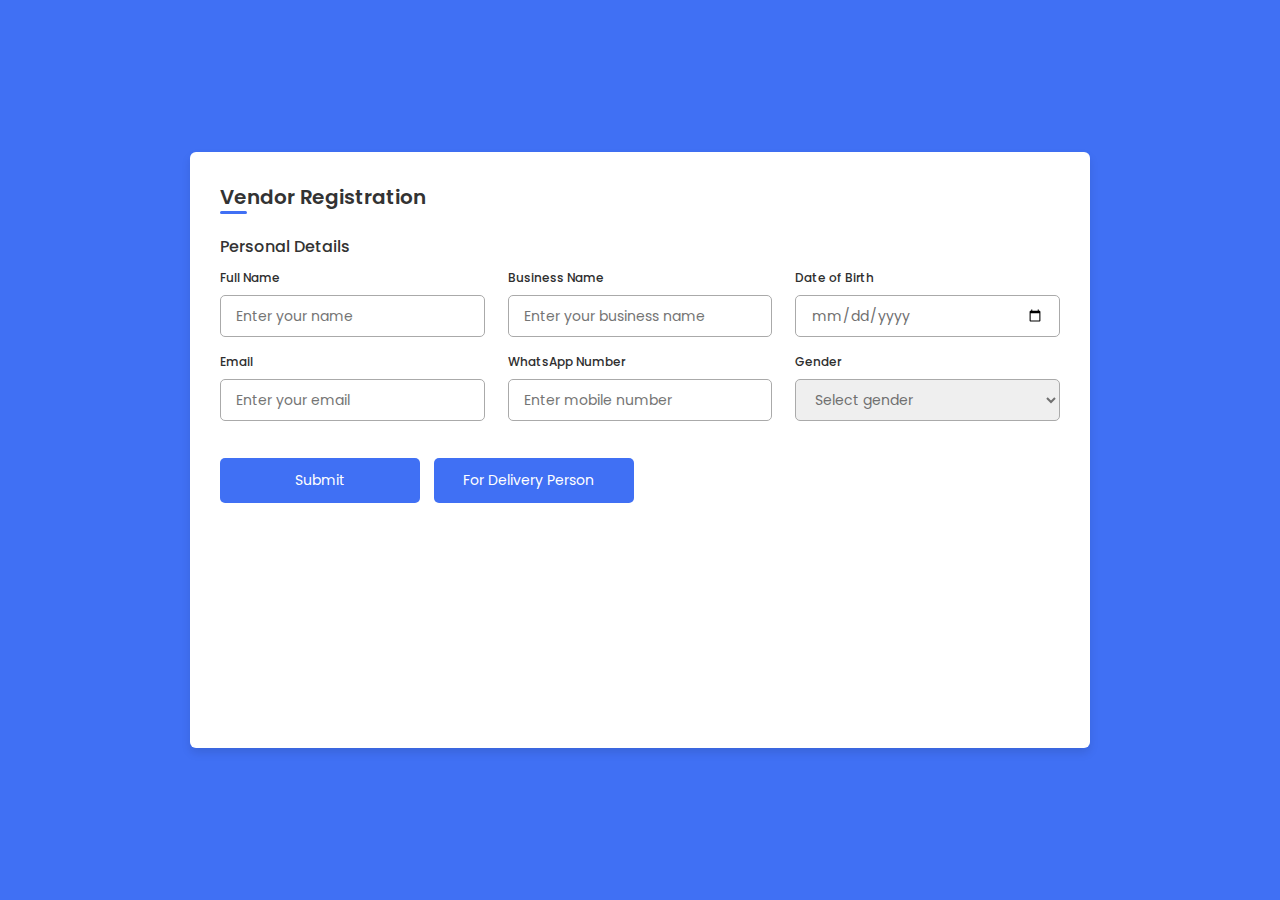
==== Registration Form/index.html @ 4ee48084 "Initial commit" ====
<!DOCTYPE html>
<html lang="en">
<head>
    <meta charset="UTF-8">
    <meta http-equiv="X-UA-Compatible" content="IE=edge">
    <meta name="viewport" content="width=device-width, initial-scale=1.0">
    
    <!----======== CSS ======== -->
    <link rel="stylesheet" href="style.css">
     
    <!----===== Iconscout CSS ===== -->
    <link rel="stylesheet" href="https://unicons.iconscout.com/release/v4.0.0/css/line.css">

    <title>Stackchow | Careers</title> 
</head>
<body>
    <div class="container">
        <header id="header"></header>

        <form action="#">
            <div class="form first">
                <div class="details personal">
                    <span class="title">Personal Details</span>

                    <div class="fields">
                        <div class="input-field">
                            <label>Full Name</label>
                            <input type="text" placeholder="Enter your name" required>
                        </div>

                        <div class="input-field">
                            <label>Business Name</label>
                            <input type="text" placeholder="Enter your business name" required>
                        </div>

                        <div class="input-field">
                            <label>Date of Birth</label>
                            <input type="date" placeholder="Enter birth date" required>
                        </div>

                        <div class="input-field">
                            <label>Email</label>
                            <input type="text" placeholder="Enter your email" required>
                        </div>

                        <div class="input-field">
                            <label>WhatsApp Number</label>
                            <input placeholder="Enter mobile number" required>
                        </div>

                        <div class="input-field">
                            <label>Gender</label>
                            <select required>
                                <option disabled selected>Select gender</option>
                                <option>Male</option>
                                <option>Female</option>
                                <option>Others</option>
                            </select>
                        </div>

                    </div>
                </div>

                <!-- <div class="details ID">
                    <span class="title">Identity Details</span>

                    <div class="fields">
                        <div class="input-field">
                            <label>ID Type</label>
                            <input type="text" placeholder="Enter ID type" required>
                        </div>

                        <div class="input-field">
                            <label>ID Number</label>
                            <input type="number" placeholder="Enter ID number" required>
                        </div>

                        <div class="input-field">
                            <label>Issued Authority</label>
                            <input type="text" placeholder="Enter issued authority" required>
                        </div>

                        <div class="input-field">
                            <label>Issued State</label>
                            <input type="text" placeholder="Enter issued state" required>
                        </div>

                        <div class="input-field">
                            <label>Issued Date</label>
                            <input type="date" placeholder="Enter your issued date" required>
                        </div>

                        <div class="input-field">
                            <label>Expiry Date</label>
                            <input type="date" placeholder="Enter expiry date" required>
                        </div>
                    </div>

                </div>  -->
                <div class="buttons">
                    <button class="sumbit">
                        <span class="btnText">Submit</span>
                    </button>

                    <button class="nextBtn">
                        <span class="btnText">For Delivery Person</span>
                        <i class="uil uil-navigator"></i>
                    </button>
                </div>
            </div>
        
            <div class="form second">
                
                <div class="details address">
                    <span class="title">Address Details</span>

                    <div class="fields">
                        <div class="input-field">
                            <label>First name</label>
                            <input type="text" placeholder="Enter your first name" required>
                        </div>

                        <div class="input-field">
                            <label>Last name</label>
                            <input type="text" placeholder="Enter your surname" required>
                        </div>

                        <div class="input-field">
                            <label>Age</label>
                            <input type="number" placeholder="Enter age" required>
                        </div>

                        <div class="input-field">
                            <label>Address</label>
                            <input type="text" placeholder="Enter address" required>
                        </div>

                        <div class="input-field">
                            <label>Means of Id(NIN)</label>
                            <input type="text" placeholder="Enter NIN" required>
                        </div>

                        <div class="input-field">
                            <label>Upload Image of NIN Slip/card</label>
                            <input type='file'/>
                        </div>

                        <div class="input-field">
                            <label>WhatsApp Number</label>
                            <input type="number" placeholder="Enter your whatsApp number" required>
                        </div>

                        <div class="input-field">
                            <label>Email</label>
                            <input type="text" placeholder="Enter your email" required>
                        </div>

                        
                        <div class="input-field">
                            <label>Social media</label>
                            <select required>
                                <option disabled selected>Select social media</option>
                                <option>Twitter</option>
                                <option>Facebook</option>
                                <option>Instagram</option>
                            </select>
                        </div>

                        <div class="input-field">
                            <label>Social media username</label>
                            <input type="text" placeholder="Enter username" required>
                        </div>
                    </div>
                </div>

                <div class="account-details">
                    <span class="title">Account Details</span>

                    <div class="fields">
                        <div class="input-field">
                            <label>Bank Name</label>
                            <input type="text" placeholder="Enter bank name" required>
                        </div>

                        <div class="input-field">
                            <label>Account Name</label>
                            <input type="text" placeholder="Enter account name" required>
                        </div>

                        <div class="input-field">
                            <label>Account Number</label>
                            <input type="text" placeholder="Enter account number" required>
                        </div>      
                        
                        

                    </div>

                    <div class="buttons">
                        <div class="backBtn">
                            <i class="uil uil-navigator"></i>
                            <span class="btnText">Back</span>
                        </div>
                        
                        <button class="sumbit">
                            
                            <span class="btnText">Submit</span>
                            <i class="uil uil-navigator"></i>
                        </button>
                    </div>

                </div> 
            </div>
        </form>
    </div>

    <script src="script.js"></script>
</body>
</html>
---- Registration Form/style.css ----
/* ===== Google Font Import - Poppins ===== */
@import url('https://fonts.googleapis.com/css2?family=Poppins:wght@200;300;400;500;600&display=swap');
*{
    margin: 0;
    padding: 0;
    box-sizing: border-box;
    font-family: 'Poppins', sans-serif;
}
body{
    min-height: 100vh;
    display: flex;
    align-items: center;
    justify-content: center;
    background: #4070f4;
}
.container{
    position: relative;
    max-width: 900px;
    width: 100%;
    border-radius: 6px;
    padding: 30px;
    margin: 0 15px;
    background-color: #fff;
    box-shadow: 0 5px 10px rgba(0,0,0,0.1);
}
.container header{
    position: relative;
    font-size: 20px;
    font-weight: 600;
    color: #333;
}
.container header::before{
    content: "";
    position: absolute;
    left: 0;
    bottom: -2px;
    height: 3px;
    width: 27px;
    border-radius: 8px;
    background-color: #4070f4;
}
.container form{
    position: relative;
    margin-top: 16px;
    min-height: 490px;
    background-color: #fff;
    overflow: hidden;
}
.container form .form{
    position: absolute;
    background-color: #fff;
    transition: 0.3s ease;
}


.container form .form.second{
    opacity: 0;
    pointer-events: none;
    transform: translateX(100%);
}
form.secActive .form.second{
    opacity: 1;
    pointer-events: auto;
    transform: translateX(0);
}
form.secActive .form.first{
    opacity: 0;
    pointer-events: none;
    transform: translateX(-100%);
}
.container form .title{
    display: block;
    margin-bottom: 8px;
    font-size: 16px;
    font-weight: 500;
    margin: 6px 0;
    color: #333;
}
.container form .fields{
    display: flex;
    align-items: center;
    justify-content: space-between;
    flex-wrap: wrap;
}
form .fields .input-field{
    display: flex;
    width: calc(100% / 3 - 15px);
    flex-direction: column;
    margin: 4px 0;
}
.input-field label{
    font-size: 12px;
    font-weight: 500;
    color: #2e2e2e;
}
.input-field input, select{
    outline: none;
    font-size: 14px;
    font-weight: 400;
    color: #333;
    border-radius: 5px;
    border: 1px solid #aaa;
    padding: 0 15px;
    height: 42px;
    margin: 8px 0;
}
.input-field input :focus,
.input-field select:focus{
    box-shadow: 0 3px 6px rgba(0,0,0,0.13);
}
.input-field select,
.input-field input[type="date"]{
    color: #707070;
}
.input-field input[type="date"]:valid{
    color: #333;
}
.container form button, .backBtn{
    display: flex;
    align-items: center;
    justify-content: center;
    height: 45px;
    max-width: 200px;
    width: 100%;
    border: none;
    outline: none;
    color: #fff;
    border-radius: 5px;
    margin: 25px 0;
    background-color: #4070f4;
    transition: all 0.3s linear;
    cursor: pointer;
}
.container form .btnText{
    font-size: 14px;
    font-weight: 400;
}
form button:hover{
    background-color: #265df2;
}
form button i,
form .backBtn i{
    margin: 0 6px;
}
form .backBtn i{
    transform: rotate(180deg);
}
form .buttons{
    display: flex;
    align-items: center;
}
form .buttons button , .backBtn{
    margin-right: 14px;
}

@media (max-width: 750px) {
    .container form{
        overflow-y: scroll;
    }
    .container form::-webkit-scrollbar{
       display: none;
    }
    form .fields .input-field{
        width: calc(100% / 2 - 15px);
    }
}

@media (max-width: 550px) {
    form .fields .input-field{
        width: 100%;
    }
}

/* scroll */
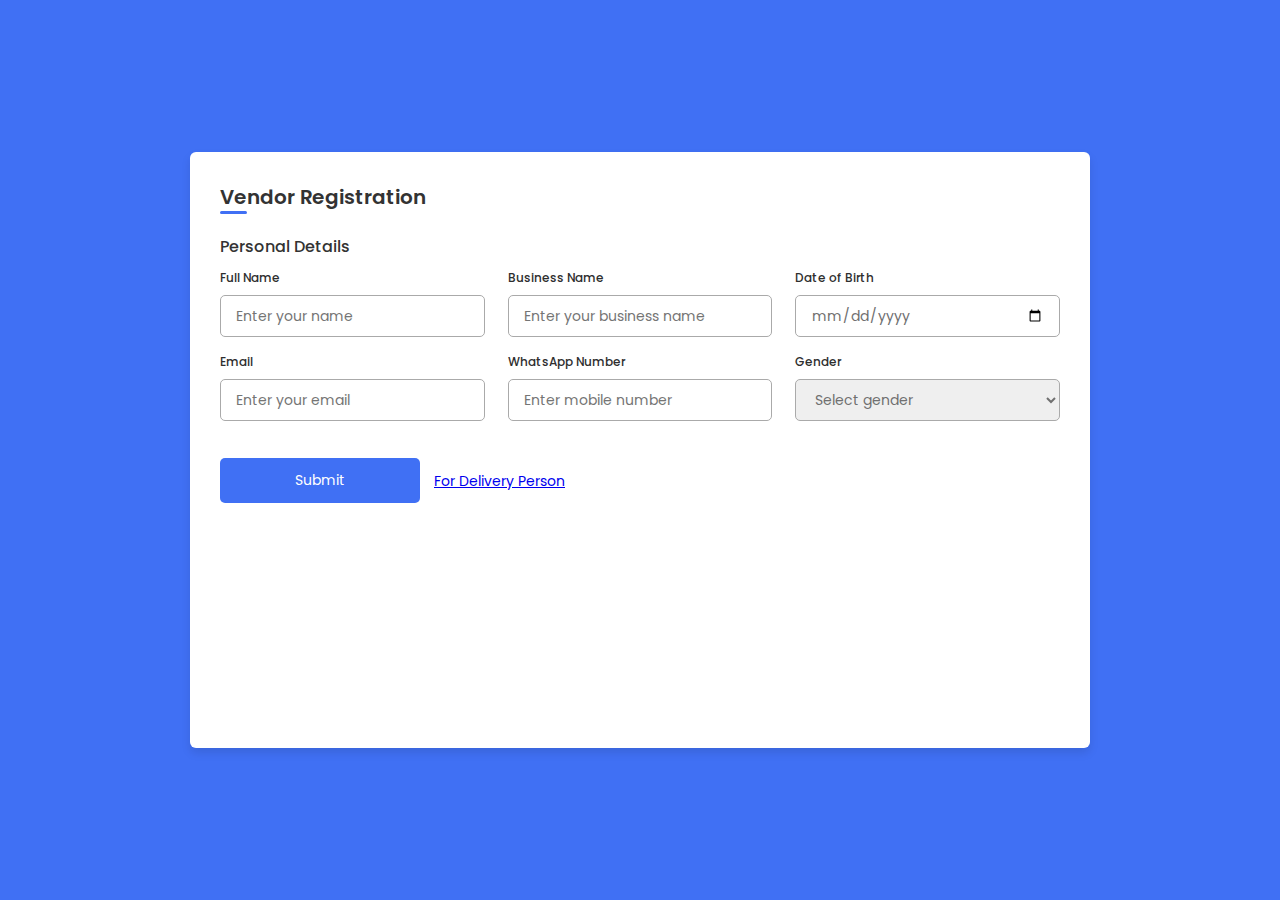
==== commit 8196a235: "frontend" ====
--- a/Registration Form/index.html
+++ b/Registration Form/index.html
@@ -1,219 +1,86 @@
 <!DOCTYPE html>
 <html lang="en">
-<head>
-    <meta charset="UTF-8">
-    <meta http-equiv="X-UA-Compatible" content="IE=edge">
-    <meta name="viewport" content="width=device-width, initial-scale=1.0">
-    
+  <head>
+    <meta charset="UTF-8" />
+    <meta http-equiv="X-UA-Compatible" content="IE=edge" />
+    <meta name="viewport" content="width=device-width, initial-scale=1.0" />
+
     <!----======== CSS ======== -->
-    <link rel="stylesheet" href="style.css">
-     
+    <link rel="stylesheet" href="style.css" />
+
     <!----===== Iconscout CSS ===== -->
-    <link rel="stylesheet" href="https://unicons.iconscout.com/release/v4.0.0/css/line.css">
+    <link
+      rel="stylesheet"
+      href="https://unicons.iconscout.com/release/v4.0.0/css/line.css"
+    />
 
-    <title>Stackchow | Careers</title> 
-</head>
-<body>
+    <title>Stackchow | Careers</title>
+  </head>
+  <body>
     <div class="container">
-        <header id="header"></header>
+      <header id="header">Vendor Registration</header>
 
-        <form action="#">
-            <div class="form first">
-                <div class="details personal">
-                    <span class="title">Personal Details</span>
+      <form action="#">
+        <div class="form">
+          <div class="details personal">
+            <span class="title">Personal Details</span>
 
-                    <div class="fields">
-                        <div class="input-field">
-                            <label>Full Name</label>
-                            <input type="text" placeholder="Enter your name" required>
-                        </div>
+            <div class="fields">
+              <div class="input-field">
+                <label>Full Name</label>
+                <input type="text" placeholder="Enter your name" required />
+              </div>
 
-                        <div class="input-field">
-                            <label>Business Name</label>
-                            <input type="text" placeholder="Enter your business name" required>
-                        </div>
+              <div class="input-field">
+                <label>Business Name</label>
+                <input
+                  type="text"
+                  placeholder="Enter your business name"
+                  required
+                />
+              </div>
 
-                        <div class="input-field">
-                            <label>Date of Birth</label>
-                            <input type="date" placeholder="Enter birth date" required>
-                        </div>
+              <div class="input-field">
+                <label>Date of Birth</label>
+                <input type="date" placeholder="Enter birth date" required />
+              </div>
 
-                        <div class="input-field">
-                            <label>Email</label>
-                            <input type="text" placeholder="Enter your email" required>
-                        </div>
+              <div class="input-field">
+                <label>Email</label>
+                <input type="text" placeholder="Enter your email" required />
+              </div>
 
-                        <div class="input-field">
-                            <label>WhatsApp Number</label>
-                            <input placeholder="Enter mobile number" required>
-                        </div>
+              <div class="input-field">
+                <label>WhatsApp Number</label>
+                <input placeholder="Enter mobile number" required />
+              </div>
 
-                        <div class="input-field">
-                            <label>Gender</label>
-                            <select required>
-                                <option disabled selected>Select gender</option>
-                                <option>Male</option>
-                                <option>Female</option>
-                                <option>Others</option>
-                            </select>
-                        </div>
+              <div class="input-field">
+                <label>Gender</label>
+                <select required>
+                  <option disabled selected>Select gender</option>
+                  <option>Male</option>
+                  <option>Female</option>
+                  <option>Others</option>
+                </select>
+              </div>
+            </div>
+          </div>
 
-                    </div>
-                </div>
+          <div class="buttons">
+            <button class="sumbit">
+              <span class="btnText">Submit</span>
+            </button>
 
-                <!-- <div class="details ID">
-                    <span class="title">Identity Details</span>
-
-                    <div class="fields">
-                        <div class="input-field">
-                            <label>ID Type</label>
-                            <input type="text" placeholder="Enter ID type" required>
-                        </div>
-
-                        <div class="input-field">
-                            <label>ID Number</label>
-                            <input type="number" placeholder="Enter ID number" required>
-                        </div>
-
-                        <div class="input-field">
-                            <label>Issued Authority</label>
-                            <input type="text" placeholder="Enter issued authority" required>
-                        </div>
-
-                        <div class="input-field">
-                            <label>Issued State</label>
-                            <input type="text" placeholder="Enter issued state" required>
-                        </div>
-
-                        <div class="input-field">
-                            <label>Issued Date</label>
-                            <input type="date" placeholder="Enter your issued date" required>
-                        </div>
-
-                        <div class="input-field">
-                            <label>Expiry Date</label>
-                            <input type="date" placeholder="Enter expiry date" required>
-                        </div>
-                    </div>
-
-                </div>  -->
-                <div class="buttons">
-                    <button class="sumbit">
-                        <span class="btnText">Submit</span>
-                    </button>
-
-                    <button class="nextBtn">
-                        <span class="btnText">For Delivery Person</span>
-                        <i class="uil uil-navigator"></i>
-                    </button>
-                </div>
-            </div>
-        
-            <div class="form second">
-                
-                <div class="details address">
-                    <span class="title">Address Details</span>
-
-                    <div class="fields">
-                        <div class="input-field">
-                            <label>First name</label>
-                            <input type="text" placeholder="Enter your first name" required>
-                        </div>
-
-                        <div class="input-field">
-                            <label>Last name</label>
-                            <input type="text" placeholder="Enter your surname" required>
-                        </div>
-
-                        <div class="input-field">
-                            <label>Age</label>
-                            <input type="number" placeholder="Enter age" required>
-                        </div>
-
-                        <div class="input-field">
-                            <label>Address</label>
-                            <input type="text" placeholder="Enter address" required>
-                        </div>
-
-                        <div class="input-field">
-                            <label>Means of Id(NIN)</label>
-                            <input type="text" placeholder="Enter NIN" required>
-                        </div>
-
-                        <div class="input-field">
-                            <label>Upload Image of NIN Slip/card</label>
-                            <input type='file'/>
-                        </div>
-
-                        <div class="input-field">
-                            <label>WhatsApp Number</label>
-                            <input type="number" placeholder="Enter your whatsApp number" required>
-                        </div>
-
-                        <div class="input-field">
-                            <label>Email</label>
-                            <input type="text" placeholder="Enter your email" required>
-                        </div>
-
-                        
-                        <div class="input-field">
-                            <label>Social media</label>
-                            <select required>
-                                <option disabled selected>Select social media</option>
-                                <option>Twitter</option>
-                                <option>Facebook</option>
-                                <option>Instagram</option>
-                            </select>
-                        </div>
-
-                        <div class="input-field">
-                            <label>Social media username</label>
-                            <input type="text" placeholder="Enter username" required>
-                        </div>
-                    </div>
-                </div>
-
-                <div class="account-details">
-                    <span class="title">Account Details</span>
-
-                    <div class="fields">
-                        <div class="input-field">
-                            <label>Bank Name</label>
-                            <input type="text" placeholder="Enter bank name" required>
-                        </div>
-
-                        <div class="input-field">
-                            <label>Account Name</label>
-                            <input type="text" placeholder="Enter account name" required>
-                        </div>
-
-                        <div class="input-field">
-                            <label>Account Number</label>
-                            <input type="text" placeholder="Enter account number" required>
-                        </div>      
-                        
-                        
-
-                    </div>
-
-                    <div class="buttons">
-                        <div class="backBtn">
-                            <i class="uil uil-navigator"></i>
-                            <span class="btnText">Back</span>
-                        </div>
-                        
-                        <button class="sumbit">
-                            
-                            <span class="btnText">Submit</span>
-                            <i class="uil uil-navigator"></i>
-                        </button>
-                    </div>
-
-                </div> 
-            </div>
-        </form>
+            <a href="delivery.html" class="nextBtn">
+              <span class="btnText">For Delivery Person</span>
+              <i class="uil uil-navigator"></i>
+            </a>
+          </div>
+        </div>
+      </form>
     </div>
 
     <script src="script.js"></script>
-</body>
-</html>+  </body>
+</html>
--- a/Registration Form/style.css
+++ b/Registration Form/style.css
@@ -14,7 +14,7 @@
     background: #4070f4;
 }
 .container{
-    position: relative;
+    /* position: relative; */
     max-width: 900px;
     width: 100%;
     border-radius: 6px;
@@ -44,7 +44,7 @@
     margin-top: 16px;
     min-height: 490px;
     background-color: #fff;
-    overflow: hidden;
+    /* overflow: hidden; */
 }
 .container form .form{
     position: absolute;
@@ -52,22 +52,6 @@
     transition: 0.3s ease;
 }
 
-
-.container form .form.second{
-    opacity: 0;
-    pointer-events: none;
-    transform: translateX(100%);
-}
-form.secActive .form.second{
-    opacity: 1;
-    pointer-events: auto;
-    transform: translateX(0);
-}
-form.secActive .form.first{
-    opacity: 0;
-    pointer-events: none;
-    transform: translateX(-100%);
-}
 .container form .title{
     display: block;
     margin-bottom: 8px;
